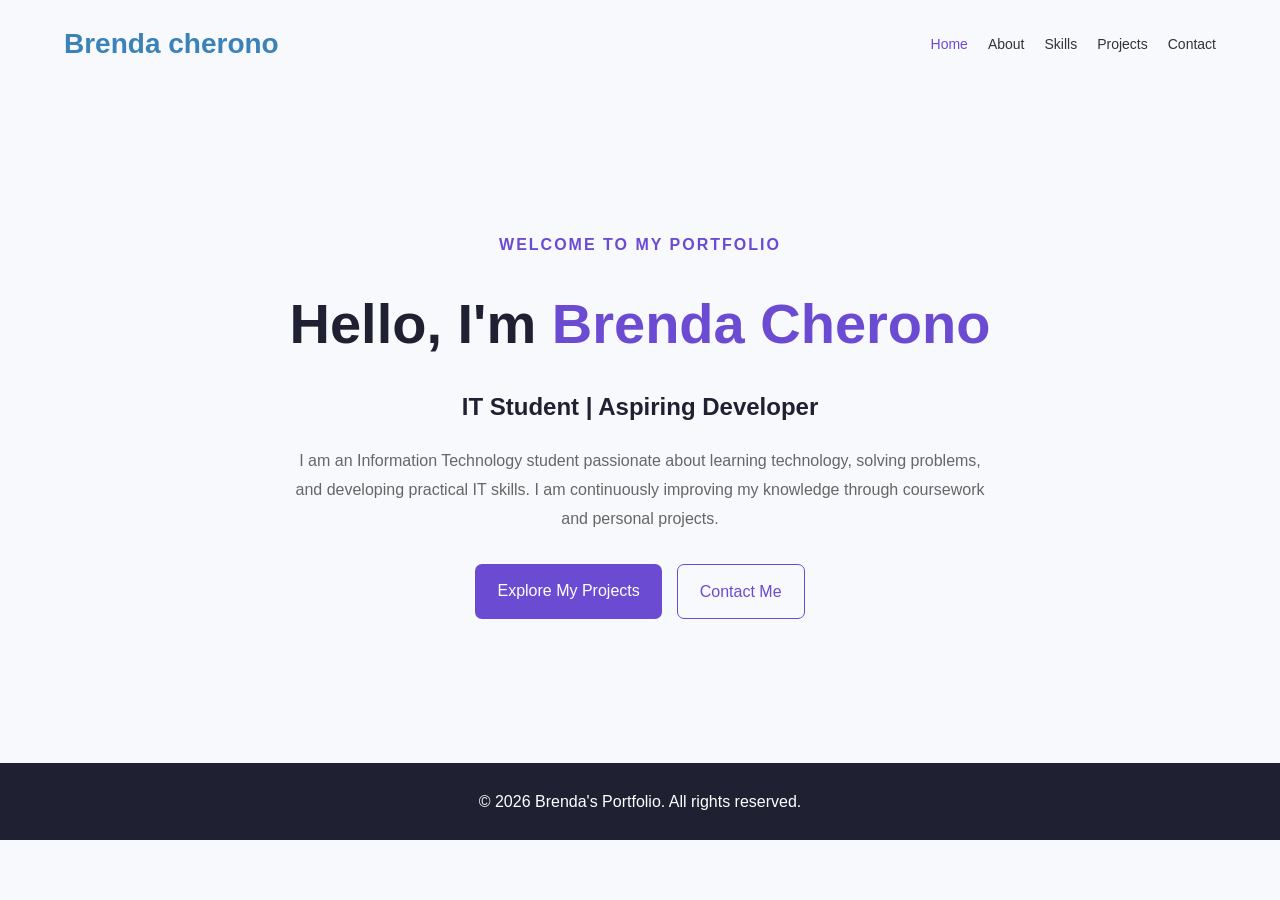
==== index.html @ 1e8238f8 "Add files via upload" ====
<!DOCTYPE html><html lang="en">
<head>
    <meta charset="UTF-8">
    <meta name="viewport" content="width=device-width, initial-scale=1.0">
    <title>Home | Brenda's Portfolio</title>
    <link rel="stylesheet" href="style.css">
</head>
<body><nav class="navbar">
    <h2 class="logo">Brenda cherono</h2>

    <ul class="nav-links">
        <li><a href="index.html" class="active">Home</a></li>
        <li><a href="about.html">About</a></li>
        <li><a href="skills.html">Skills</a></li>
        <li><a href="projects.html">Projects</a></li>
        <li><a href="contact.html">Contact</a></li>
    </ul>
</nav>

<main class="home-section">
    <div class="home-content">
        <p class="welcome-text">WELCOME TO MY PORTFOLIO</p>

        <h1>Hello, I'm <span>Brenda Cherono</span></h1>

        <h2>IT Student | Aspiring Developer</h2>

        <p>
            I am an Information Technology student passionate
            about learning technology, solving problems, and developing
            practical IT skills. I am continuously improving my knowledge
            through coursework and personal projects.
        </p>

        <div class="home-buttons">
            <a href="projects.html" class="btn">Explore My Projects</a>
            <a href="contact.html" class="btn secondary-btn">Contact Me</a>
        </div>
    </div>
</main>

<footer class="footer">
    <p>&copy; 2026 Brenda's Portfolio. All rights reserved.</p>
</footer>

</body>
</html>
---- style.css ----
* {
  margin: 0;
  padding: 0;
  box-sizing: border-box;
  }

html {
scroll-behavior: smooth;
}

body {
font-family: Arial, sans-serif;
background-color: #f8f9fc;
color: #202033;
line-height: 1.7;
}

header {
display: flex;
justify-content: space-between;
align-items: center;
padding: 20px 8%;
background-color: #ffffff;
box-shadow: 0 2px 10px rgba(0, 0, 0, 0.05);
}

.logo {
font-size: 28px;
color: #3B82B8;
}

.logo span {
color: #805ad5;
}

nav {
display: flex;
gap: 22px;
}

nav a {
text-decoration: none;
color: #33334d;
font-weight: bold;
font-size: 14px;
}

nav a:hover {
color: #805ad5;
}

.hero {
min-height: 85vh;
display: flex;
align-items: center;
padding: 70px 10%;
background: linear-gradient(120deg, #ffffff, #e9e4ff);
}

.hero-content {
max-width: 700px;
}

.intro {
color: #805ad5;
font-weight: bold;
letter-spacing: 4px;
margin-bottom: 15px;
}

.hero h1 {
font-size: clamp(42px, 6vw, 76px);
line-height: 1.15;
margin-bottom: 20px;
letter-spacing: -2px;
color:#202033; 
}

.hero h2 {
font-size: 24px;
color: #6253a4;
margin-bottom: 20px;
}

.description {
max-width: 600px;
color: #55556a;
margin-bottom: 30px;
}

.btn {
display: inline-block;
padding: 13px 25px;
background-color: #805ad5;
color: white;
text-decoration: none;
border-radius: 6px;
transition: 0.3s;
}

.btn:hover {
background-color: #5b3ca6;
transform: translateY(-3px);
}

.section {
padding: 75px 10%;
}

.section h2 {
font-size: 32px;
margin-bottom: 25px;
color: #252542;
}

.section > p {
max-width: 800px;
color: #55556a;
}

.skills-container {
display: flex;
flex-wrap: wrap;
gap: 15px;
margin: 25px 0;
}

.skill {
padding: 12px 22px;
background-color: #eee9ff;
color: #5b3ca6;
border-radius: 6px;
font-weight: bold;
}

.note {
font-size: 14px;
margin-top: 15px;
}

.project-card {
background-color: white;
padding: 25px;
margin: 20px 0;
border-radius: 10px;
border-left: 4px solid #805ad5;
box-shadow: 0 5px 20px rgba(0, 0, 0, 0.05);
max-width: 750px;
}

.project-card h3 {
margin-bottom: 10px;
}

.project-card p {
color: #55556a;
margin-bottom: 15px;
}

.project-card span {
display: inline-block;
padding: 5px 12px;
background-color: #eee9ff;
color: #5b3ca6;
border-radius: 5px;
font-size: 13px;
}

footer {
text-align: center;
padding: 25px;
background-color: #202033;
color: white;
}

@media (max-width: 768px) {
header {
flex-direction: column;
gap: 15px;
}

nav {
    justify-content: center;
    flex-wrap: wrap;
    gap: 12px;
}

.hero {
    min-height: 70vh;
    padding: 60px 8%;
}

.hero h2 {
    font-size: 20px;
}

.section {
    padding: 55px 8%;
}

}
/* Animate the introduction when the page loads */
.hero-content {
animation: fadeInUp 1s ease-out;
}

@keyframes fadeInUp {
from {
opacity: 0;
transform: translateY(25px);
}

to {
    opacity: 1;
    transform: translateY(0);
}

}

/* Add a subtle hover effect to skill cards */
.skill {
transition: transform 0.3s ease, box-shadow 0.3s ease;
}

.skill:hover {
transform: translateY(-5px);
box-shadow: 0 6px 15px rgba(128, 90, 213, 0.18);
}

/* Make project cards interactive */
.project-card {
transition: transform 0.3s ease, box-shadow 0.3s ease;
}

.project-card:hover {
transform: translateY(-5px);
box-shadow: 0 10px 25px rgba(0, 0, 0, 0.1);
}
/* Align Projects and Contact with the other sections */
#projects,
#contact {
text-align: left;
}

/* Keep project cards aligned consistently */
#projects .project-card {
margin: 22px 0;
text-align: left;
}

/* Keep contact details aligned to the left */
#contact .contact-details {
text-align: left;
}
.cv-download {
margin: 25px 0;
}

.cv-download a {
display: inline-block;
padding: 14px 28px;
background: linear-gradient(90deg, #805ad5, #2563eb);
color: white;
text-decoration: none;
font-weight: bold;
border-radius: 8px;
transition: transform 0.3s ease;
}

.cv-download a:hover {
transform: translateY(-3px);
}
/* RESPONSIVE DESIGN */

/* Tablets and smaller screens */
@media screen and (max-width: 768px) {

    body {
        overflow-x: hidden;
    }

    section {
        padding: 40px 20px;
    }

    h1 {
        font-size: 2rem;
    }

    h2 {
        font-size: 1.7rem;
    }

    p {
        font-size: 1rem;
        line-height: 1.7;
    }

    /* Skills and project cards */
    .skills-container,
    .projects-container {
        grid-template-columns: 1fr;
    }

    /* Images */
    img {
        max-width: 100%;
        height: auto;
    }

    /* CV download button */
    .cv-download a {
        max-width: 100%;
        box-sizing: border-box;
    }
}

/* Mobile phones */
@media screen and (max-width: 480px) {

    section {
        padding: 30px 15px;
    }

    h1 {
        font-size: 1.7rem;
    }

    h2 {
        font-size: 1.4rem;
    }

    button,
    .cv-download a {
        padding: 12px 18px;
    }
}
/* ===== EDUCATION SECTION ===== */

.education-section {
    max-width: 1100px;
    margin: 40px auto;
    padding: 40px 20px;
}

.education-section h2 {
    text-align: center;
    font-size: 28px;
    color: #6b46c1;
    margin-bottom: 30px;
}

.education-container {
    display: grid;
    grid-template-columns: repeat(2, minmax(0, 1fr));
    gap: 25px;
}

.education-card {
    background: #ffffff;
    padding: 28px;
    border-radius: 14px;
    border: 1px solid #e2e8f0;
    box-shadow: 0 5px 18px rgba(37, 99, 235, 0.10);
    transition: transform 0.3s ease, box-shadow 0.3s ease;
}

.education-card:hover {
    transform: translateY(-5px);
    box-shadow: 0 10px 25px rgba(128, 90, 213, 0.18);
}

.education-icon {
    font-size: 36px;
    margin-bottom: 12px;
}

.education-card h3 {
    color: #6b46c1;
    font-size: 21px;
    margin-bottom: 12px;
}

.education-card .institution {
    color: #2563eb;
    font-weight: bold;
    font-size: 17px;
    margin-bottom: 15px;
}

.education-card p {
    color: #374151;
    line-height: 1.7;
    margin-bottom: 12px;
}

/* ===== MOBILE RESPONSIVENESS ===== */

@media screen and (max-width: 768px) {
    .education-container {
        grid-template-columns: 1fr;
    }

    .education-section {
        padding: 30px 15px;
    }

    .education-card {
        padding: 22px;
    }
}
/* ===== SKILLS PAGE ===== */

.skills-section {
    max-width: 1100px;
    margin: 40px auto;
    padding: 40px 20px;
}

.skills-section h1 {
    text-align: center;
    color: #6b46c1;
    margin-bottom: 20px;
}

.skills-intro {
    text-align: center;
    max-width: 750px;
    margin: 0 auto 35px;
    line-height: 1.8;
}

.skills-container {
    display: grid;
    grid-template-columns: repeat(2, minmax(0, 1fr));
    gap: 25px;
}

.skill-card {
    padding: 25px;
    background: #ffffff;
    border: 1px solid #e2e8f0;
    border-radius: 14px;
    box-shadow: 0 5px 18px rgba(37, 99, 235, 0.10);
    transition: transform 0.3s ease, box-shadow 0.3s ease;
}

.skill-card:hover {
    transform: translateY(-5px);
    box-shadow: 0 10px 25px rgba(128, 90, 213, 0.18);
}

.skill-card h3 {
    color: #6b46c1;
    margin-bottom: 15px;
}

.skill-card p {
    line-height: 1.7;
    margin-bottom: 8px;
}

/* Mobile layout */
@media screen and (max-width: 768px) {
    .skills-container {
        grid-template-columns: 1fr;
    }

    .skills-section {
        padding: 30px 15px;
    }
}
/* ===== PROJECTS PAGE ===== */

.projects-section {
    max-width: 1100px;
    margin: 40px auto;
    padding: 40px 20px;
}

.projects-section h1 {
    text-align: center;
    color: #6b46c1;
    margin-bottom: 20px;
}

.projects-intro {
    text-align: center;
    max-width: 750px;
    margin: 0 auto 35px;
    line-height: 1.8;
}

.projects-container {
    display: grid;
    grid-template-columns: repeat(2, minmax(0, 1fr));
    gap: 25px;
}

.project-card {
    padding: 25px;
    background: #ffffff;
    border: 1px solid #e2e8f0;
    border-radius: 14px;
    box-shadow: 0 5px 18px rgba(37, 99, 235, 0.10);
    transition: transform 0.3s ease, box-shadow 0.3s ease;
}

.project-card:hover {
    transform: translateY(-5px);
    box-shadow: 0 10px 25px rgba(128, 90, 213, 0.18);
}

.project-card h2 {
    color: #6b46c1;
    font-size: 21px;
    margin-bottom: 15px;
}

.project-card p {
    line-height: 1.7;
    margin-bottom: 12px;
}

.project-tech {
    color: #2563eb;
}

/* Mobile layout */
@media screen and (max-width: 768px) {
    .projects-container {
        grid-template-columns: 1fr;
    }

    .projects-section {
        padding: 30px 15px;
    }
}
/* CONTACT PAGE */
.contact-section {
min-height: 75vh;
padding: 70px 8%;
text-align: center;
}

.contact-section h1 {
font-size: 2.5rem;
margin-bottom: 15px;
}

.contact-intro {
max-width: 650px;
margin: 0 auto 40px;
line-height: 1.7;
color: #666;
}

.contact-container {
display: grid;
grid-template-columns: repeat(2, minmax(0, 1fr));
gap: 25px;
max-width: 850px;
margin: 0 auto;
}

.contact-card {
background: #f5f3ff;
padding: 30px 20px;
border-radius: 12px;
border: 1px solid #e4ddff;
overflow-wrap: anywhere;
transition: transform 0.3s ease, box-shadow 0.3s ease;
}

.contact-card:hover {
transform: translateY(-5px);
box-shadow: 0 8px 20px rgba(0, 0, 0, 0.08);
}

.contact-card h3 {
margin-bottom: 12px;
color: #6c4bd3;
}

.contact-card p {
margin-bottom: 12px;
line-height: 1.6;
}

.contact-card a {
color: #5140a5;
text-decoration: none;
overflow-wrap: anywhere;
}

.contact-card a:hover {
text-decoration: underline;
}

.contact-card span {
display: block;
line-height: 1.6;
}

/* CONTACT PAGE RESPONSIVENESS */
@media (max-width: 768px) {
.contact-container {
grid-template-columns: 1fr;
}

.contact-section {
    padding: 50px 6%;
}

.contact-section h1 {
    font-size: 2rem;
}

}
/* HOME PAGE */
.home-section {
min-height: 75vh;
display: flex;
align-items: center;
justify-content: center;
padding: 60px 8%;
}

.home-content {
max-width: 850px;
text-align: center;
}

.welcome-text {
color: #6c4bd3;
font-weight: bold;
letter-spacing: 2px;
margin-bottom: 18px;
}

.home-content h1 {
font-size: clamp(2rem, 5vw, 3.5rem);
margin-bottom: 15px;
}

.home-content h1 span {
color: #6c4bd3;
}

.home-content h2 {
font-size: clamp(1.1rem, 3vw, 1.5rem);
margin-bottom: 20px;
}

.home-content > p:not(.welcome-text) {
max-width: 700px;
margin: 0 auto 30px;
line-height: 1.8;
color: #666;
}

.home-buttons {
display: flex;
justify-content: center;
flex-wrap: wrap;
gap: 15px;
}

.btn {
display: inline-block;
padding: 13px 22px;
background: #6c4bd3;
color: white;
text-decoration: none;
border-radius: 7px;
transition: 0.3s ease;
}

.btn:hover {
background: #5135ad;
transform: translateY(-2px);
}

.secondary-btn {
background: transparent;
color: #6c4bd3;
border: 1px solid #6c4bd3;
}

.secondary-btn:hover {
background: #f0ebff;
color: #5135ad;
}
/* NAVIGATION BAR */
.navbar {
display: flex;
justify-content: space-between;
align-items: center;
width: 100%;
box-sizing: border-box;
padding: 20px 5%;
gap: 20px;
}

/* NAVIGATION LINKS */
.nav-links {
display: flex;
flex-direction: row;
align-items: center;
justify-content: flex-end;
gap: 20px;
list-style: none;
margin: 0;
padding: 0;
margin-left: auto;
flex-shrink: 0;
}

.nav-links li {
list-style: none;
}

.nav-links a {
text-decoration: none;
white-space: nowrap;
color: #333;
font-weight: 500;
}

.nav-links a:hover,
.nav-links a.active {
color: #6c4bd3;
}
/* SMOOTH PAGE ENTRANCE */
@keyframes pageEntrance {
from {
opacity: 0;
transform: translateY(30px);
}

to {
    opacity: 1;
    transform: translateY(0);
}

}

.home-content,
#about,
.skills-section,
.projects-section,
.contact-section {
animation: pageEntrance 0.8s ease-out both;
}
/* SLIDING TEXT ANIMATIONS */

@keyframes slideFromLeft {
from {
opacity: 0;
transform: translateX(-50px);
}

to {
    opacity: 1;
    transform: translateX(0);
}

}

@keyframes slideFromRight {
from {
opacity: 0;
transform: translateX(50px);
}

to {
    opacity: 1;
    transform: translateX(0);
}

}

/* Welcome message slides in from the left */
.welcome-text {
animation: slideFromLeft 0.8s ease-out 0.2s both;
}

/* Your name slides in from the right */
.home-content h1 {
animation: slideFromRight 0.8s ease-out 0.4s both;
}

/* Your professional title slides in from the left */
.home-content h2 {
animation: slideFromLeft 0.8s ease-out 0.6s both;
}
/* BLUE ABOUT SECTION */
#about {
background-color: #dbeafe;
padding: 40px;
border-radius: 12px;
}
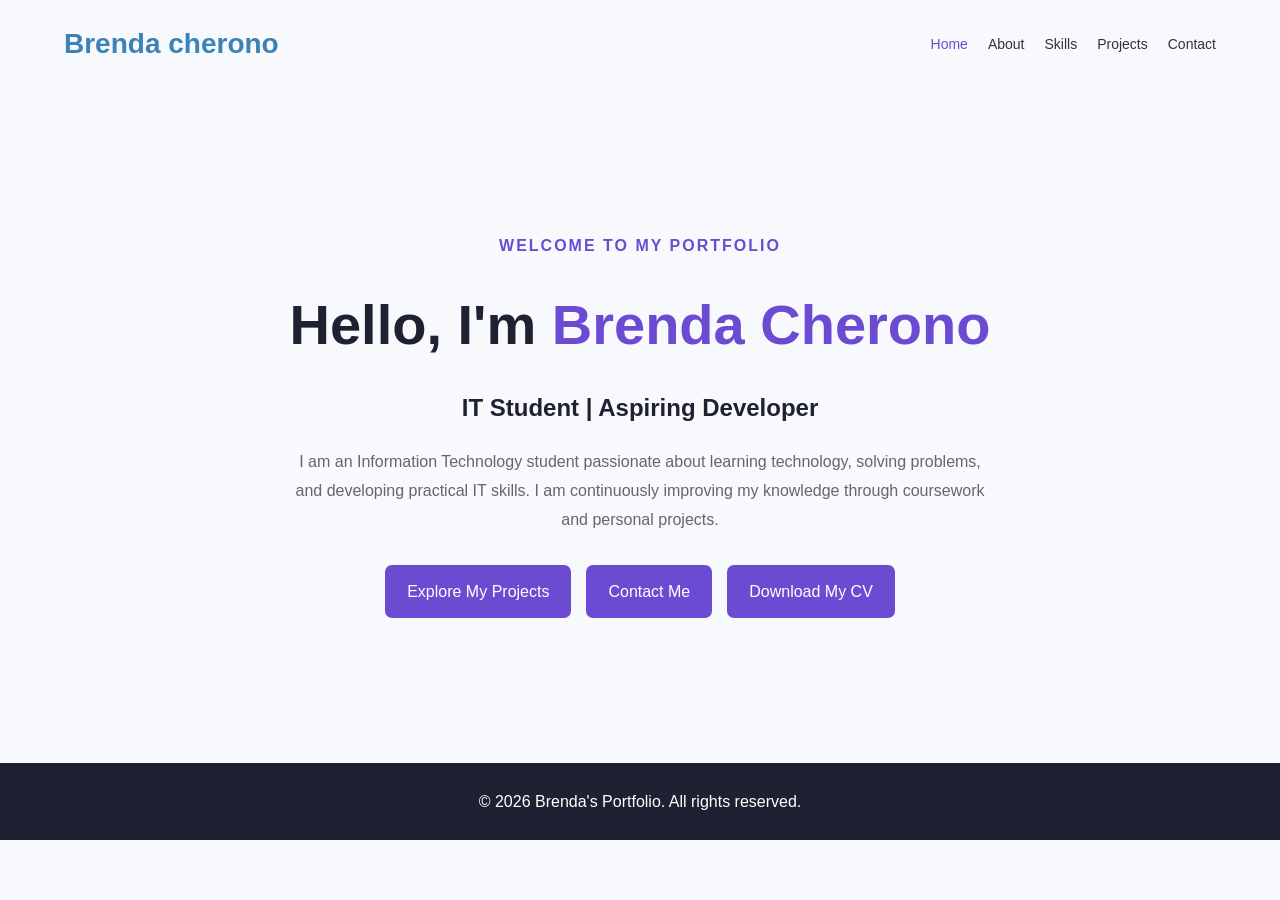
==== commit 34eb6a73: "Update index.html" ====
--- a/index.html
+++ b/index.html
@@ -34,7 +34,9 @@
 
         <div class="home-buttons">
             <a href="projects.html" class="btn">Explore My Projects</a>
-            <a href="contact.html" class="btn secondary-btn">Contact Me</a>
+            <a href="contact.html" class="btn btn-primary">Contact Me</a>
+            <a href="Brenda CV.pdf" class="btn btn-primary">Download My CV</a>
+
         </div>
     </div>
 </main>
